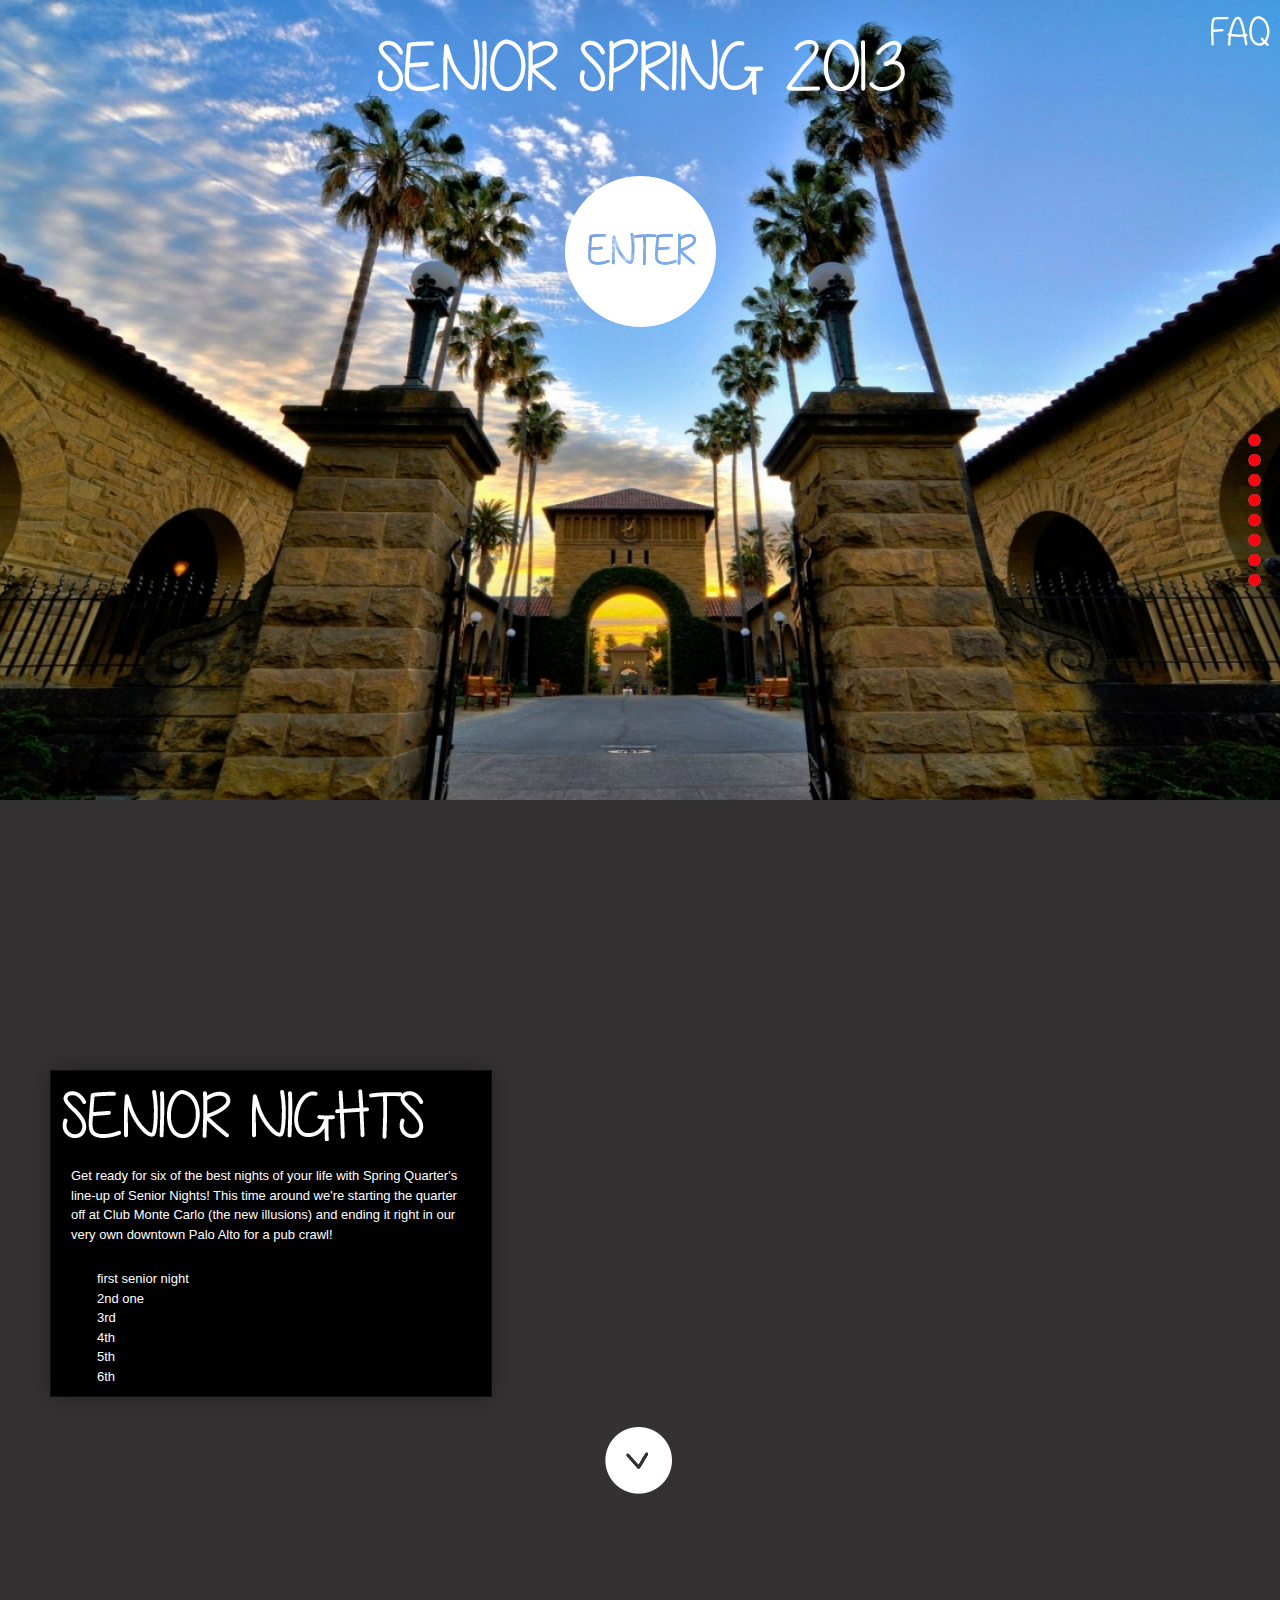
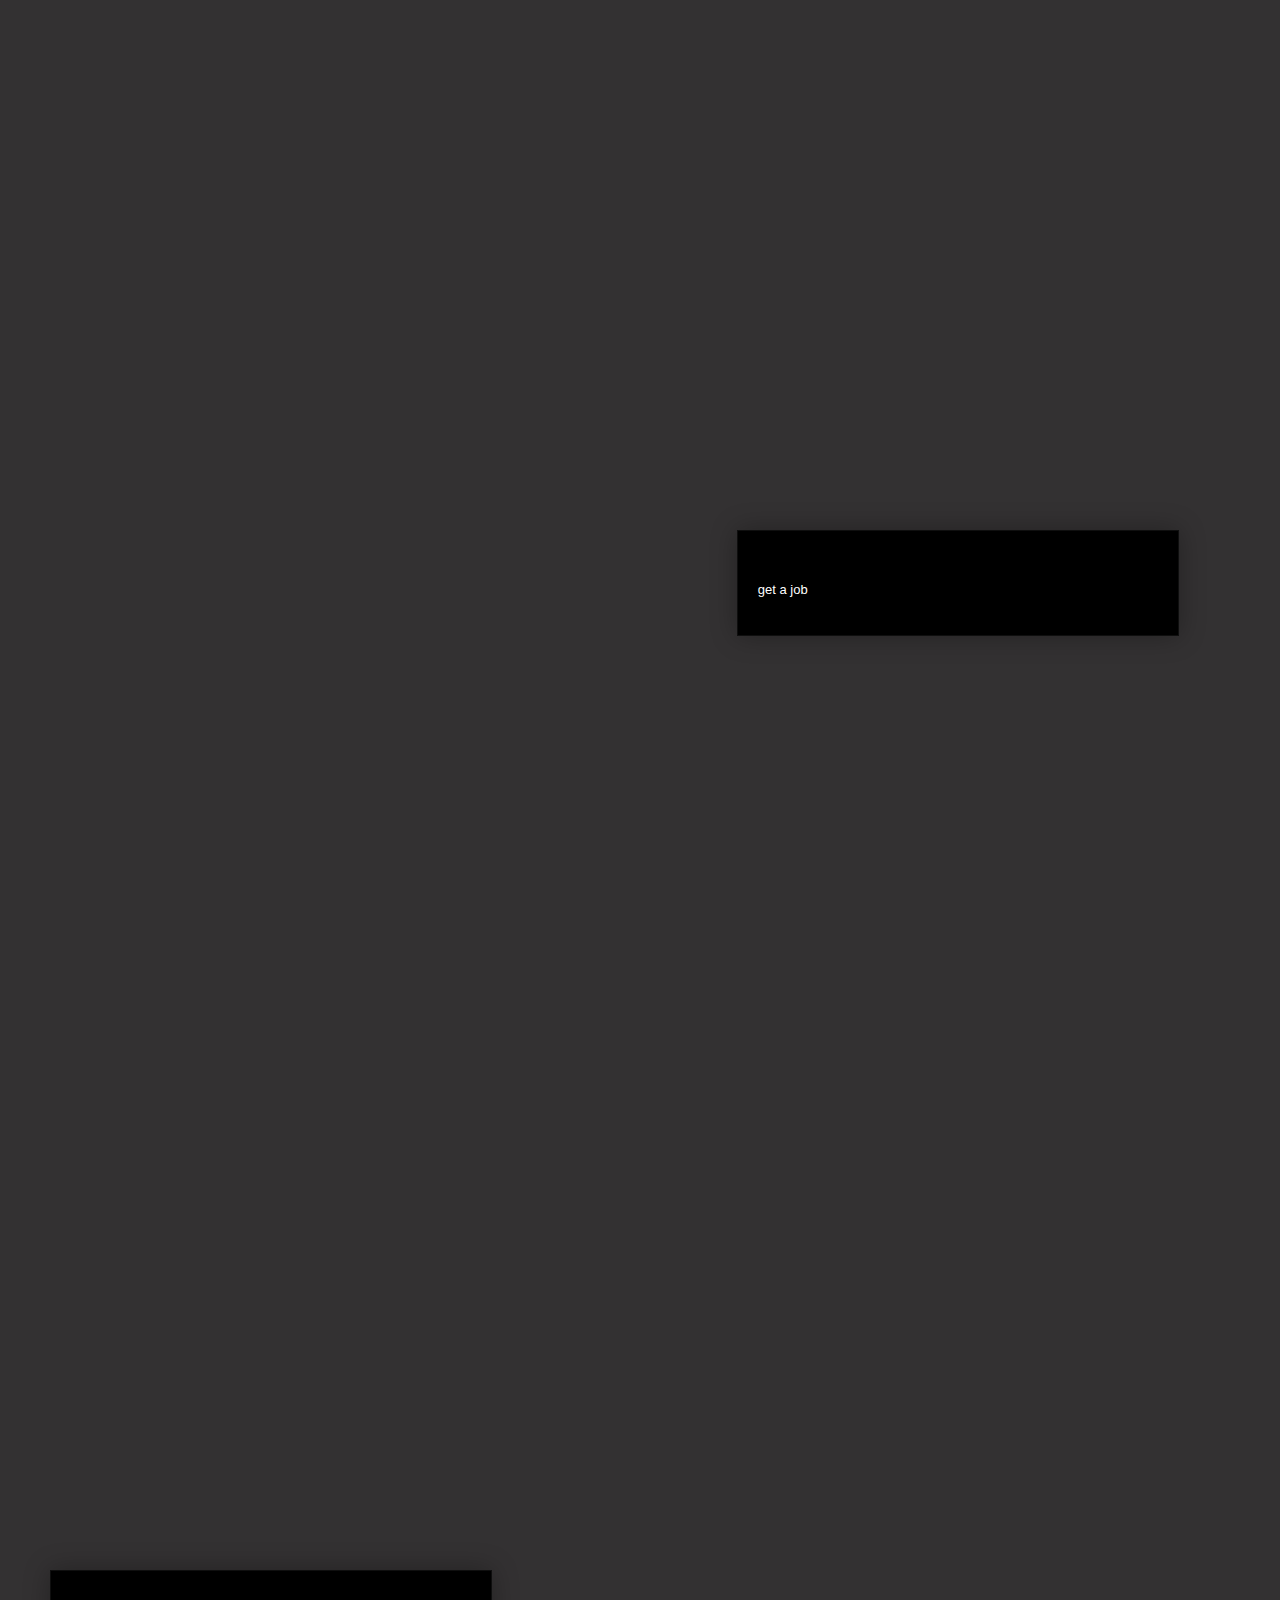
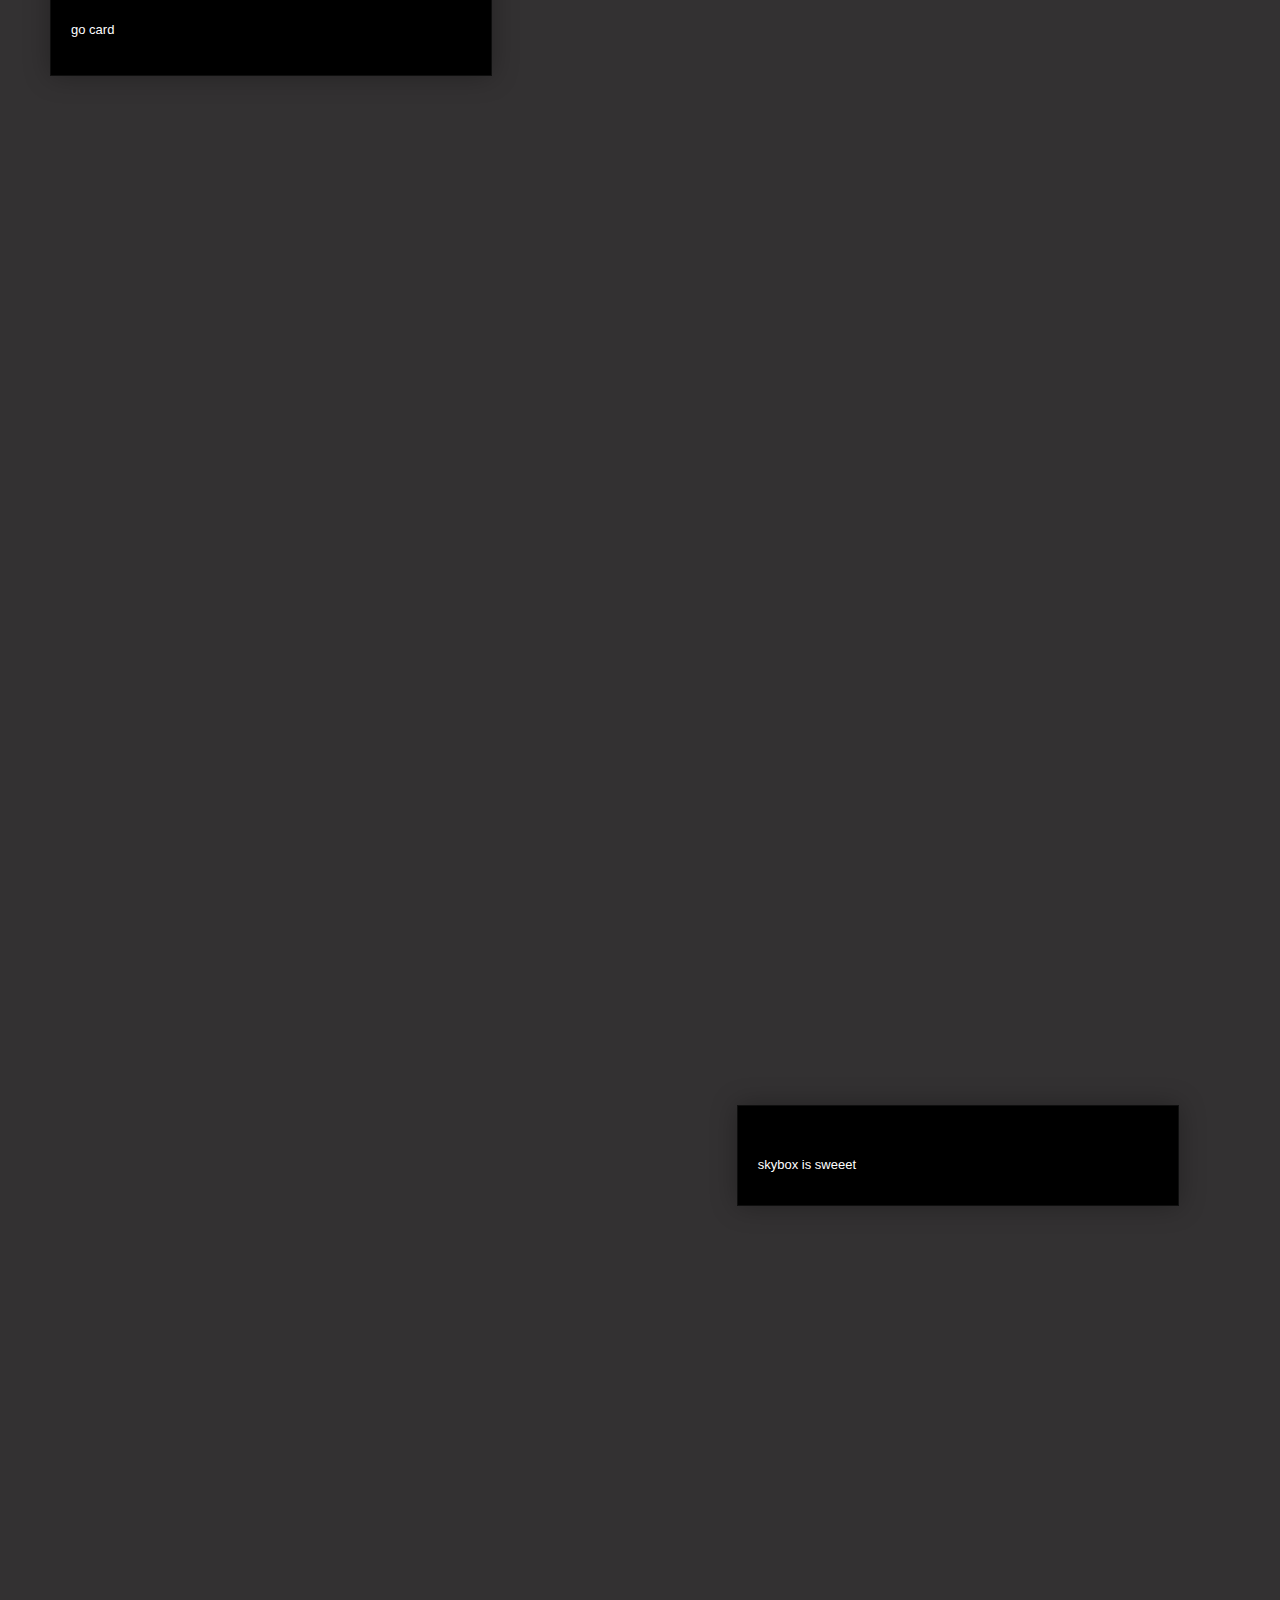
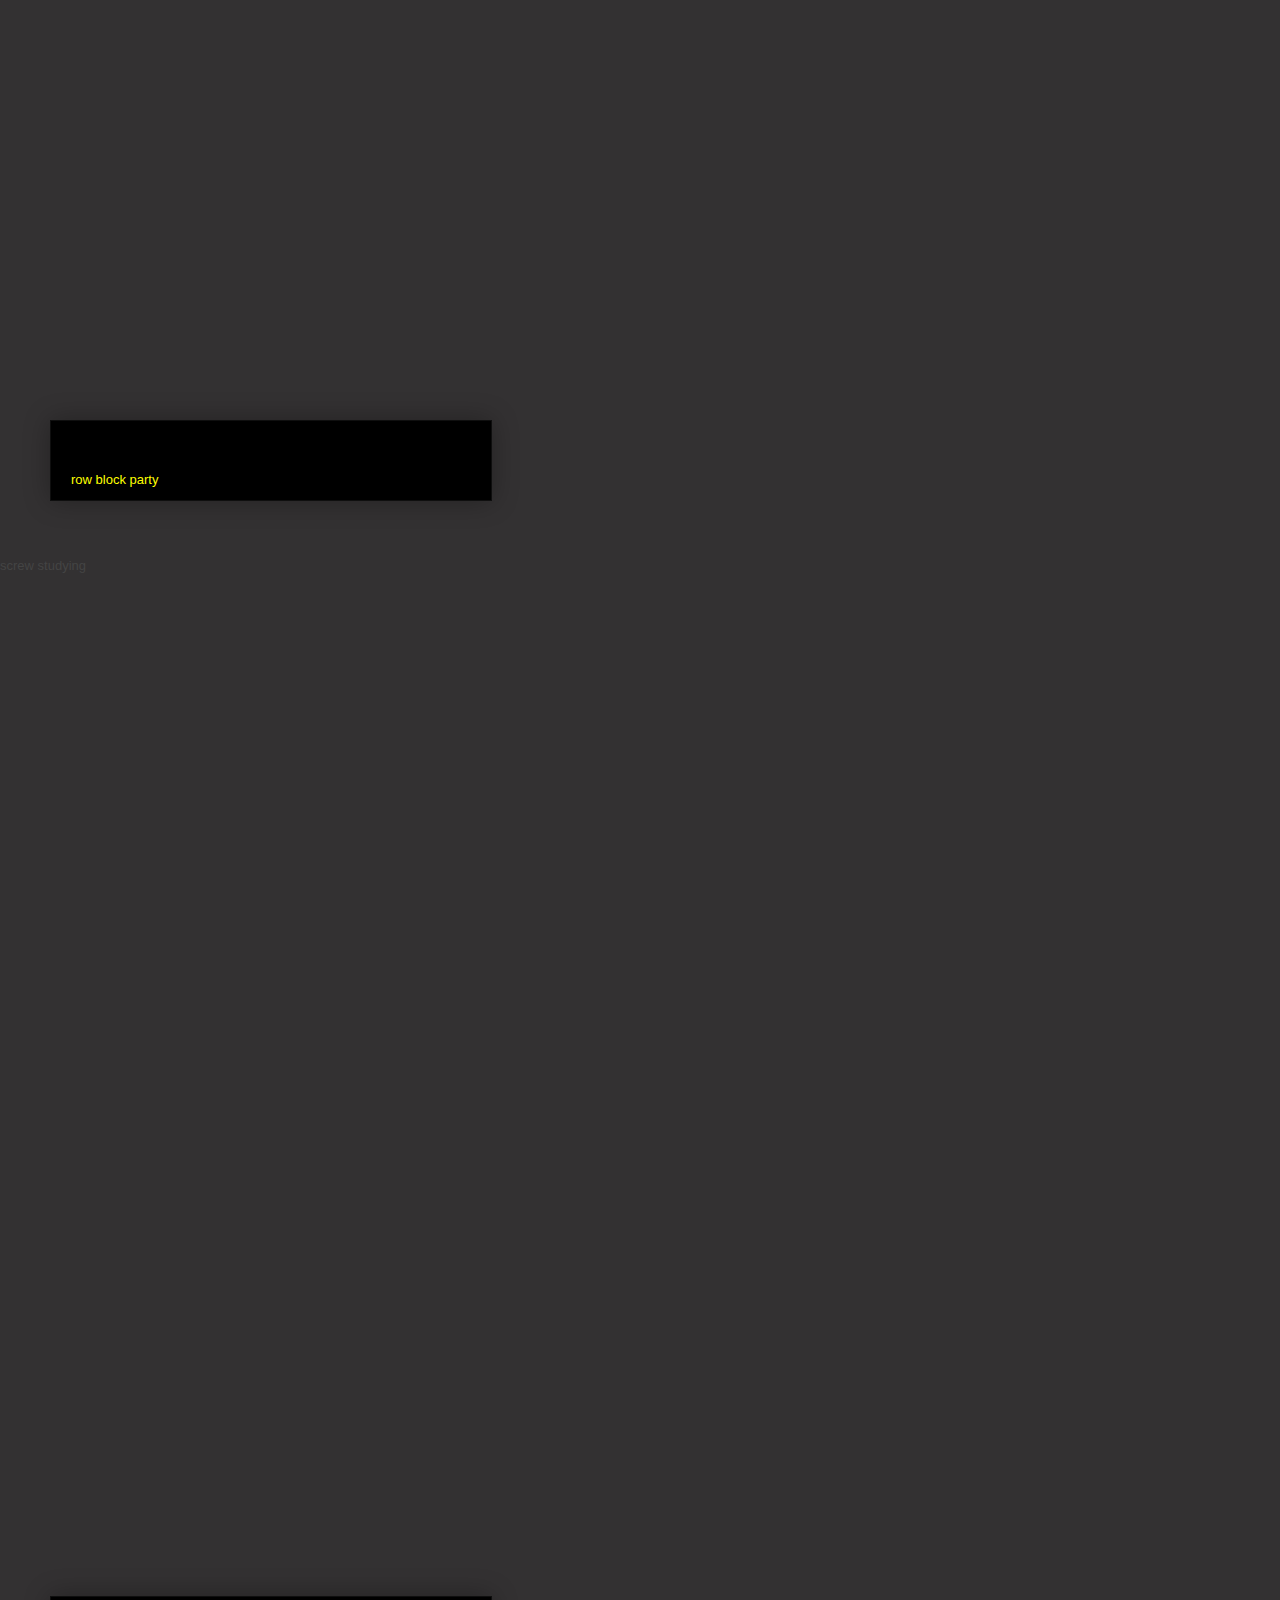
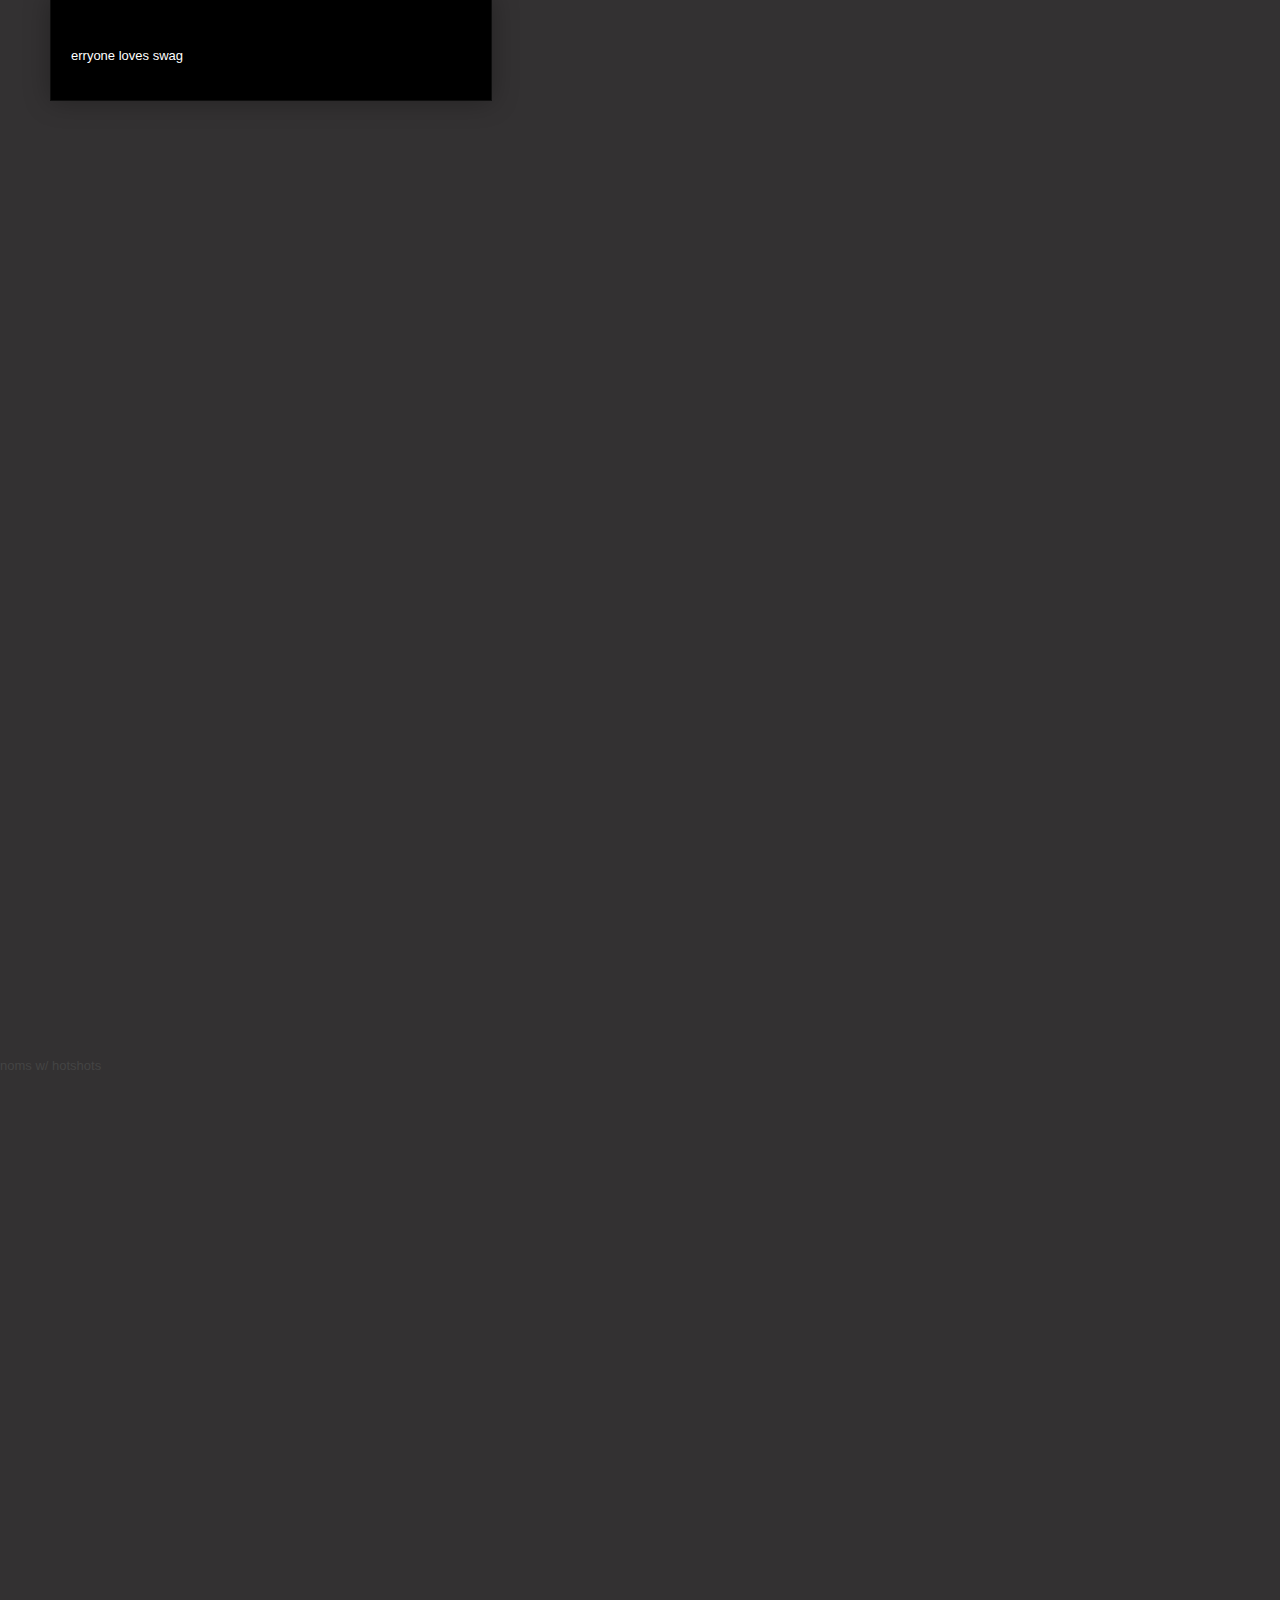
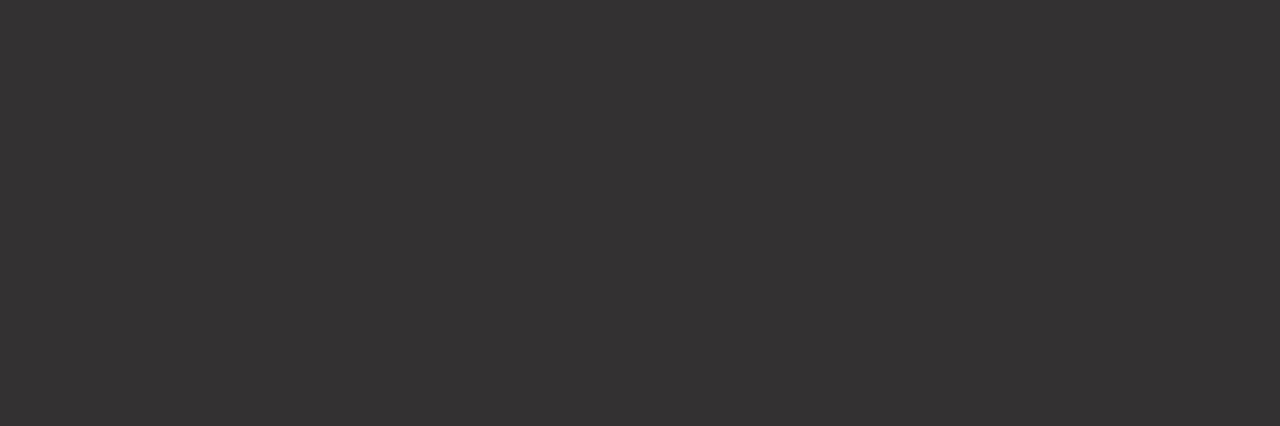
==== Downloads/senyourtime.com/index.html @ d3734328 "adding first draft of tiles" ====
<!doctype html>
<html class="no-js" lang="en">

<head>
  <meta charset="utf-8">
  <meta http-equiv="X-UA-Compatible" content="IE=edge,chrome=1">

  <title>Vote SenYOUR Time</title>
<meta name="description" content="Get excited for senYOUR year" />

  <link rel="stylesheet" href="css/reset.css">
  <link rel="stylesheet" href="css/style.css">
	
	
</head>

<body>

	<nav id="primary">
		<ul>
			<li>
				<h1>SenYOUR year/h1>
				<a class="first" href="#first">View</a>
			</li>
			<li>
				<h1>Senior nights</h1>
				<a class="second" href="#second">View</a>
			</li>
			<li>
				<h1>CDC events</h1>
				<a class="third" href="#third">View</a>
			</li>
			<li>
				<h1>Senior tailgates</h1>
				<a class="fourth" href="#fourth">View</a>
			</li>
			<li>
				<h1>Skybox viewing party</h1>
				<a class="fifth" href="#fifth">View</a>
			</li>
			<li>
				<h1>Row Block Party</h1>
				<a class="sixth" href="#sixth">View</a>
			</li>
			<li>
				<h1>Study Break</h1>
				<a class="seventh" href="#seventh">View</a>
			</li>
			<li>
				<h1>Senior Swag Day</h1>
				<a class="eigth" href="#eigth">View</a>
			</li>
			<li>
				<h1>Professor Brown Bag lunches</h1>
				<a class="ninth" href="#ninth">View</a>
			</li>
		</ul>
	</nav>
	<div id="faq"><img rel="#faq-text" src="images/faq.png"></div>
	
		<div class="simple_overlay" id="faq-text">
			<h1>Q. This all looks great! Where can I find out even more</h1> 
			link to facebook 
			<br /><br />
			<h1>Q. I want to write a senior confession</h1>
			email ????
				<br /><br />
			<h1>Q. Where do I get my sticker for senior night?</h1>
			??? good question
			<br /><br />
			<h1> Q. How do I get chosen for a brown bag lunch?</h1>
			???
			<h1> Q. How do I get tickets to the skybox viewing party? </h1>
			<h1>Q. I have more questions. I want to talk to you guys! How do I get in touch?</h1>
			Feel free to reach out at any time via email or phone. We'd LOVE to talk to you in person so give us a shout and we can set up a time to talk. 
			<br/><br/>
			Maya Humes: mhumes@stanford.edu 		213-369-0423 <br/>
			Lawrence Neil: ljrneil@stanford.edu 	216-469-3951 <br/>
			Mary Raddawi: mraddawi@stanford.edu 	630-290-6226 <br/>
			Dhruv Amin: dhruv92@stanford.edu 		510-410-9550 
	</div>
	
	
	<div id="main" role="main">
	
<!-- Section #1 / Intro -->
<section id="first" class="story" data-speed="8" data-type="background" data-nav="Intro">    	
<article>
<a class="second" href="#second"><img src="images/title_intro.png" alt="title" /></a>
</article>
</section>

<!-------------------------------------- new stuff ----------------------------------------------------->
	<section id="second" class="story" data-speed="3" data-type="background" data-offsetY="250" data-nav="Senior Nights">
		<article>
			<div class="blackbox">
			<img src="images/title_srnights.png" alt="about-title" style="margin-left:-10px;" />
				<br/><br />
				<p> Get ready for six of the best nights of your life with Spring Quarter's line-up of Senior Nights! This time around we're starting the quarter off at Club Monte Carlo (the new illusions) and ending it right in our very own downtown Palo Alto for a pub crawl!
				</p>
				<ul>
					<li> first senior night </li>
					<li> 2nd one </li>
					<li> 3rd </li>
					<li> 4th </li>
					<li> 5th </li>
					<li> 6th </li>
				</ul>					
			</div>
			<nav class="next-prev">
<a class="next third" href="#third">Next</a>
</nav>
</div>
		</article>
	</section>
	
	<section id="third" class="story" data-speed="6" data-type="background" data-offsetY="250" data-nav="CDC">
		<article>
			<div class="blackbox">
				<br/><br />
				<p> get a job
				</p>
			</div>
		</article>
	</section>
	
	<section id="fourth" class="story" data-speed="10.5" data-type="background" data-offsetY="250" data-nav="tailgates">
		<article>
			<div class="blackbox">
				<br/><br />
				<p> go card
				</p>
			</div>
		</article>
	</section>
	
	<section id="fifth" class="story" data-speed="14" data-type="background" data-offsetY="250" data-nav="skybox">
		<article>
			<div class="blackbox">
				<br/><br />
				<p> skybox is sweeet
				</p>
			</div>
		</article>
	</section>

<section id="sixth" class="story" data-speed="14" data-type="background" data-offsetY="250" data-nav="block party">
		<article>
			<div class="blackbox">
				<br/><br />
				<p> row block party
				</p>
			</div>
		</article>
	</section>
	
	<section id="seventh" class="story" data-speed="14" data-type="background" data-offsetY="250" data-nav="study break">
		<article>
			<div class="blackbox">
				<br/><br />
				<p> screw studying
				</p>
			</div>
		</article>
	</section>
	
	<section id="eigth" class="story" data-speed="14" data-type="background" data-offsetY="250" data-nav="swag day">
		<article>
			<div class="blackbox">
				<br/><br />
				<p> erryone loves swag
				</p>
			</div>
		</article>
	</section>
	
		<section id="ninth" class="story" data-speed="14" data-type="background" data-offsetY="250" data-nav="professor lunches">
		<article>
			<div class="blackbox">
				<br/><br />
				<p> noms w/ hotshots
				</p>
			</div>
		</article>
	</section>

  </div> <!-- // End of #main -->



  <!-- Our Javascript, starting with jQuery -->
  <script src='js/libs/jquery-1.6.1.min.js'></script>
  <script src="js/script.js"></script>
  <script src="js/libs/jquery.tools.min.js"></script>

  <!--[if lt IE 7 ]>
    <script src="js/libs/dd_belatedpng.js"></script>
    <script>DD_belatedPNG.fix("img, .png_bg");
  <![endif]-->

</body>

</html>
---- Downloads/senyourtime.com/css/style.css ----
body {
	background: #333132;
}

ul {
	list-style:none;
}

h1 {
	color: #fff;
}

.event_idea{
	color: #ff0;
	font-size: 18px;
}

.event_idea_small {
	color: #ff0;
	font-size: 16px;
	line-height: 30px;
}

nav#primary {
	z-index: 99900;
	position: fixed;
	top: 50%;
	right: 16px;
	margin-top: -40px;
}
nav#primary li {
	position: relative;
	height: 20px;
}
nav#primary a {
	display: block;
	width: 20px;
	height: 20px;
	text-indent: -9999px;
	background: transparent url('../images/nav-dot.png') 4px 4px no-repeat;
}
nav#primary a:hover, nav#primary a.active {
	background: transparent url('../images/nav-dot.png') 4px -16px no-repeat;
}
nav#primary h1 {
	position: absolute;
	right: 22px;
	display: none;
	padding: 4px 20px 4px 7px;;
	color: #fff;
	white-space: nowrap;
	background: transparent url('../images/nav-arrow.png') 100% 50% no-repeat;
	font-weight:normal;
	}
nav.next-prev {
	margin: 30px 0 0 0;
	}
	a.prev,
	a.next {
		display: block;
		width: 70px;
		height:70px;
		text-indent: -9999px;
		}
	a.prev {
		margin: 0 auto 5px auto;
		background: transparent url('../images/scroll-up.png') 0 0 no-repeat;
		}
	a.next {
		margin: 5px auto 0 auto;
		background: transparent url('../images/scroll-down.png') 0 0 no-repeat;
		}
#eighth a.next {
		margin: 5px auto 0 auto;
		background: transparent url('../images/scroll-up.png') 0 0 no-repeat;
		}
article h2 { }

.story { height: 1000px; padding: 0; margin: 0; width: 100%; max-width: 1920px; position: relative; margin: 0 auto;}
.stake_description {
}

#first { background: url(../images/bg_gate.jpg) 50% 0 no-repeat fixed; }
#second {background: url(../images/senior_nights.jpg)50% 0 no-repeat fixed;}
#third{background: url(../images/bg_gsb.jpg) 50% 0 no-repeat fixed;}
#fourth {background: url(../images/tailgates.jpg) 50% 0 no-repeat fixed;}
#fifth{background: url(../images/skybox.jpg)50% 0 no-repeat fixed;}
#sixth{background: url(../images/neighborhood-block-party.jpg)50% 0 no-repeat fixed;}


/* Introduction */
#first article { width: 100%; top: 5px; position: absolute; text-align: center; }
#first article a { color: #ccc; }
#first article a { text-decoration: underline; }
#first article a:hover { color: #fff; }

/* Live in the Moment */
#second { padding: 50px 0;}
#second .blackbox { margin-top:20px; background:black; height:100%; color: #fff; width: 400px; margin-left: 50px; padding: 10px 20px; text-shadow: 0 -1px 0 rgba(0,0,0,0.5); line-height: 1.5em; box-shadow: 0 0 25px rgba(0,0,0,0.3); border: 1px solid rgba(150,150,150,0.1); }

#second article p { margin-bottom: 25px; width:400px; }
#second article a { color: #ff0;}

/* Feel the Fourteen Love */
#third article {  padding: 10px 20px; margin: 0px 0 0 56%; line-height: 1.5em; color: #fff; position: absolute; top: 0; }
#third article p { width: 400px; margin-bottom: 25px; }
#third article a { color: #ff0;}

#third .blackbox { margin-top:20px; background:black; height:100%; color: #fff; width: 400px; padding: 10px 20px; text-shadow: 0 -1px 0 rgba(0,0,0,0.5); line-height: 1.5em; box-shadow: 0 0 25px rgba(0,0,0,0.3); border: 1px solid rgba(150,150,150,0.1); }

#third li { list-style-type:circle; }

/* Jump Into Your Future */
#fourth { padding: 50px 0;}
#fourth .blackbox { margin-top:20px; background:black; height:100%; color: #fff; width: 400px; margin-left: 50px; padding: 10px 20px; text-shadow: 0 -1px 0 rgba(0,0,0,0.5); line-height: 1.5em; box-shadow: 0 0 25px rgba(0,0,0,0.3); border: 1px solid rgba(150,150,150,0.1); }

#fourth article p { margin-bottom: 25px; width:400px; }
#fourth article a { color: #ff0;}
#fourth li { list-style-type:circle;}

/* Senior Days */
#fifth article {  padding: 10px 20px; margin: 80px 0 0 56%; line-height: 1.5em; color: #fff; position: absolute; top: 0; }
#fifth article p { width: 400px; margin-bottom: 20px; }
#fifth .blackbox { margin-top:15px; background:black; height:100%; color: #fff; width: 400px; padding: 10px 20px; text-shadow: 0 -1px 0 rgba(0,0,0,0.5); line-height: 1.5em; box-shadow: 0 0 25px rgba(0,0,0,0.3); border: 1px solid rgba(150,150,150,0.1); }
#fifth li { list-style-type:circle;}

/* Senior Nights */
#sixth, #eigth {padding:50px 0;}
#sixth, #eigth .blackbox { margin-top:20px; background:black; height:100%; color: #fff; width: 400px; margin-left: 50px; padding: 10px 20px; text-shadow: 0 -1px 0 rgba(0,0,0,0.5); line-height: 1.5em; box-shadow: 0 0 25px rgba(0,0,0,0.3); border: 1px solid rgba(150,150,150,0.1); }
#sixth, #eigth article p { margin-bottom: 25px; width:400px; }
#sixth, #eigth article a { color: #ff0;}


/* FAQ */

#faq {
	position:fixed;
	right:10px;
	top:10px;
	z-index: 99901;
	cursor: hand; cursor: pointer; 
}

/* the overlayed element */
.simple_overlay {
 
    /* must be initially hidden */
    display:none;
 
    /* place overlay on top of other elements */
    z-index:10000;
 
    /* styling */
    background-color:black;
	opacity:.9;
	color:white;
 	padding:20px;
    width:700px;
    min-height:100px;
 
    /* CSS3 styling for latest browsers */
    -moz-box-shadow:0 0 80px 5px #000;
    -webkit-box-shadow: 0 0 90px #000;
}
 
/* close button positioned on upper right corner */
.simple_overlay .close {
    background-image:url(http://jquerytools.org/media/img/overlay/close.png);
    position:absolute;
    right:-15px;
    top:-15px;
    cursor:pointer;
    height:35px;
    width:35px;
}
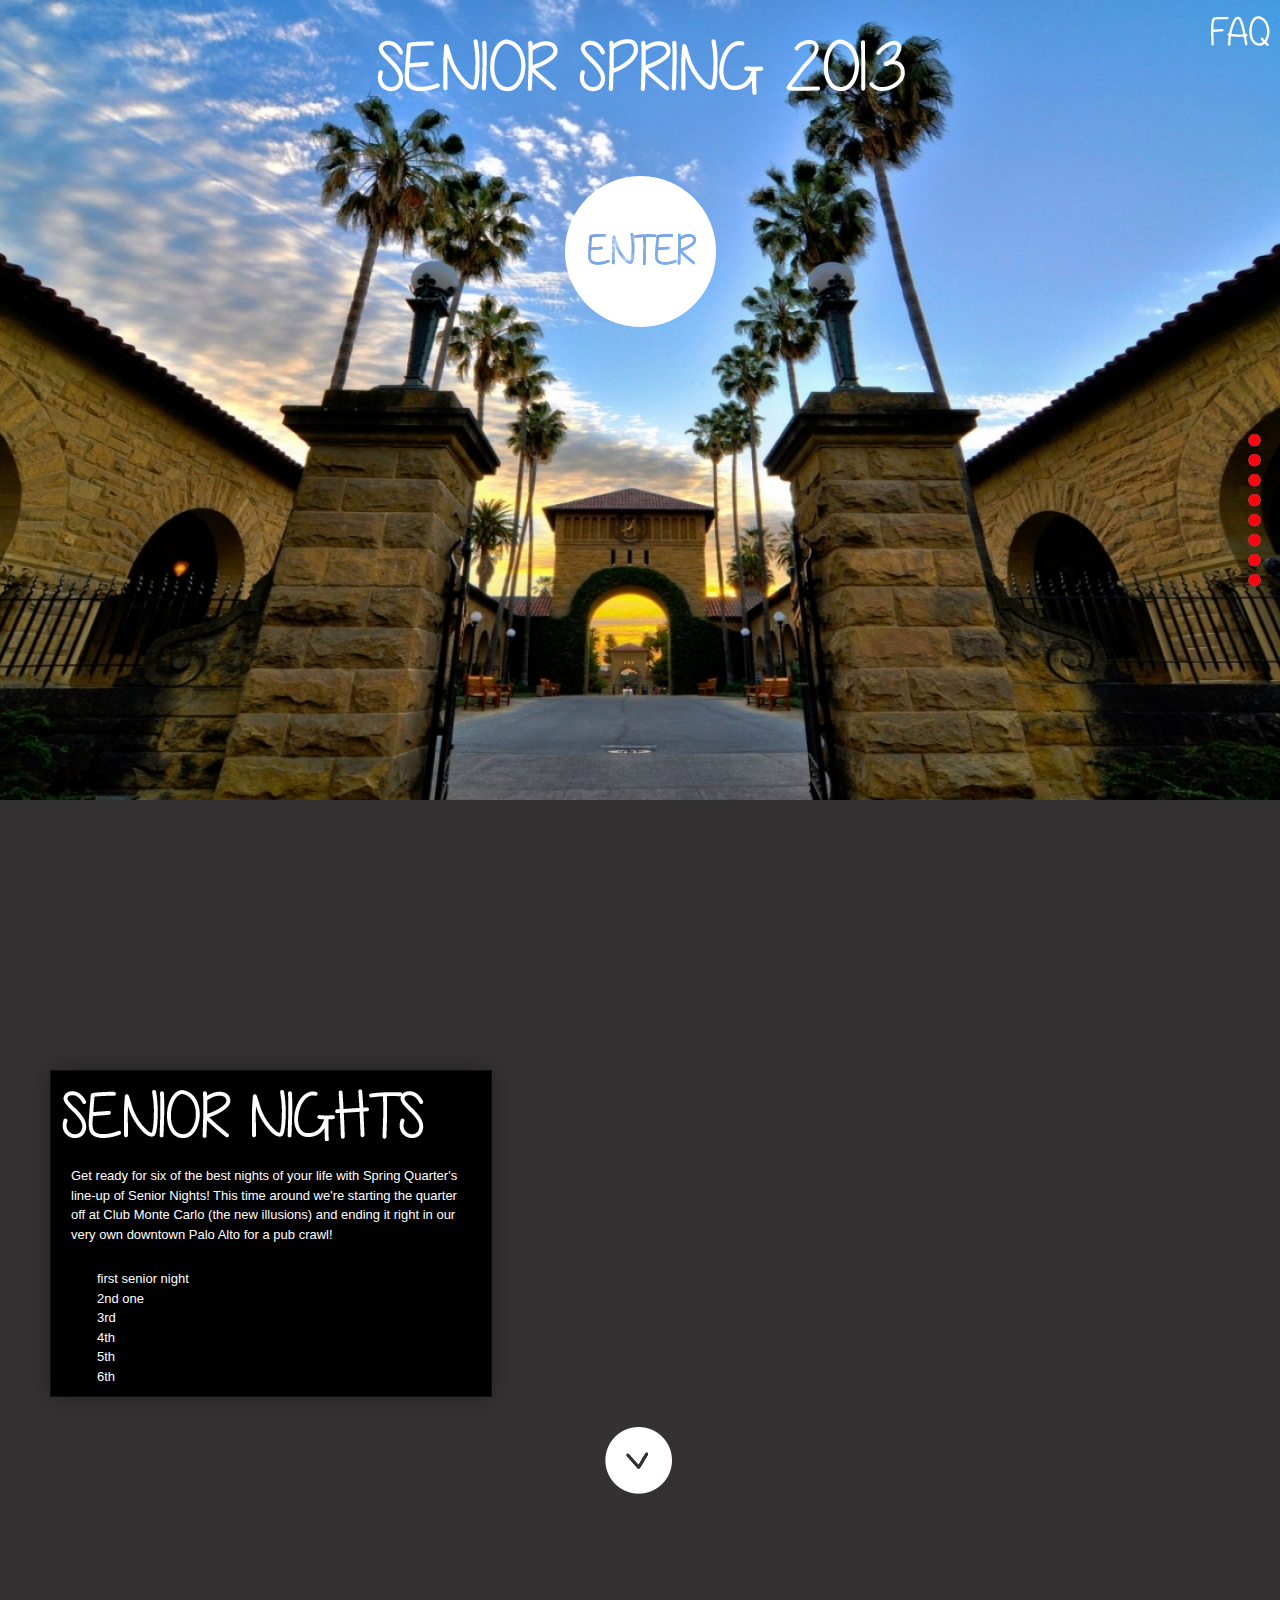
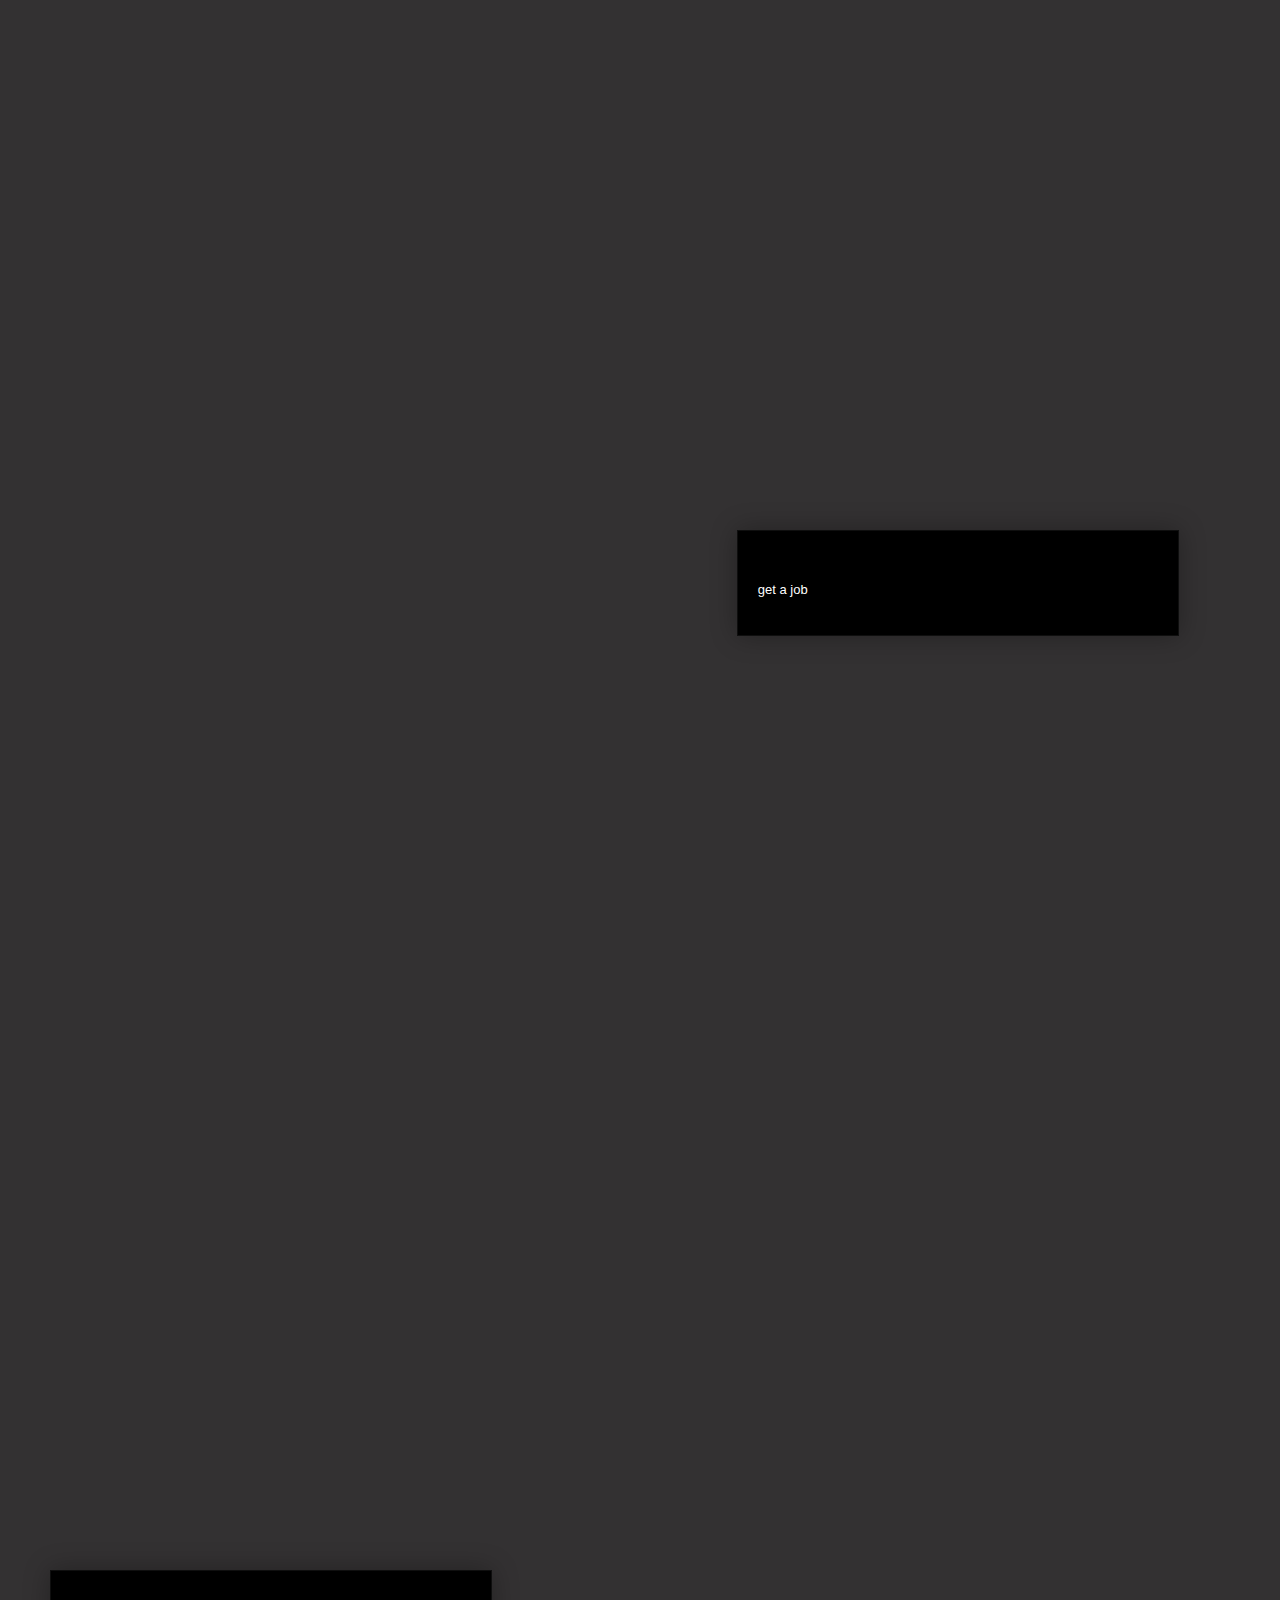
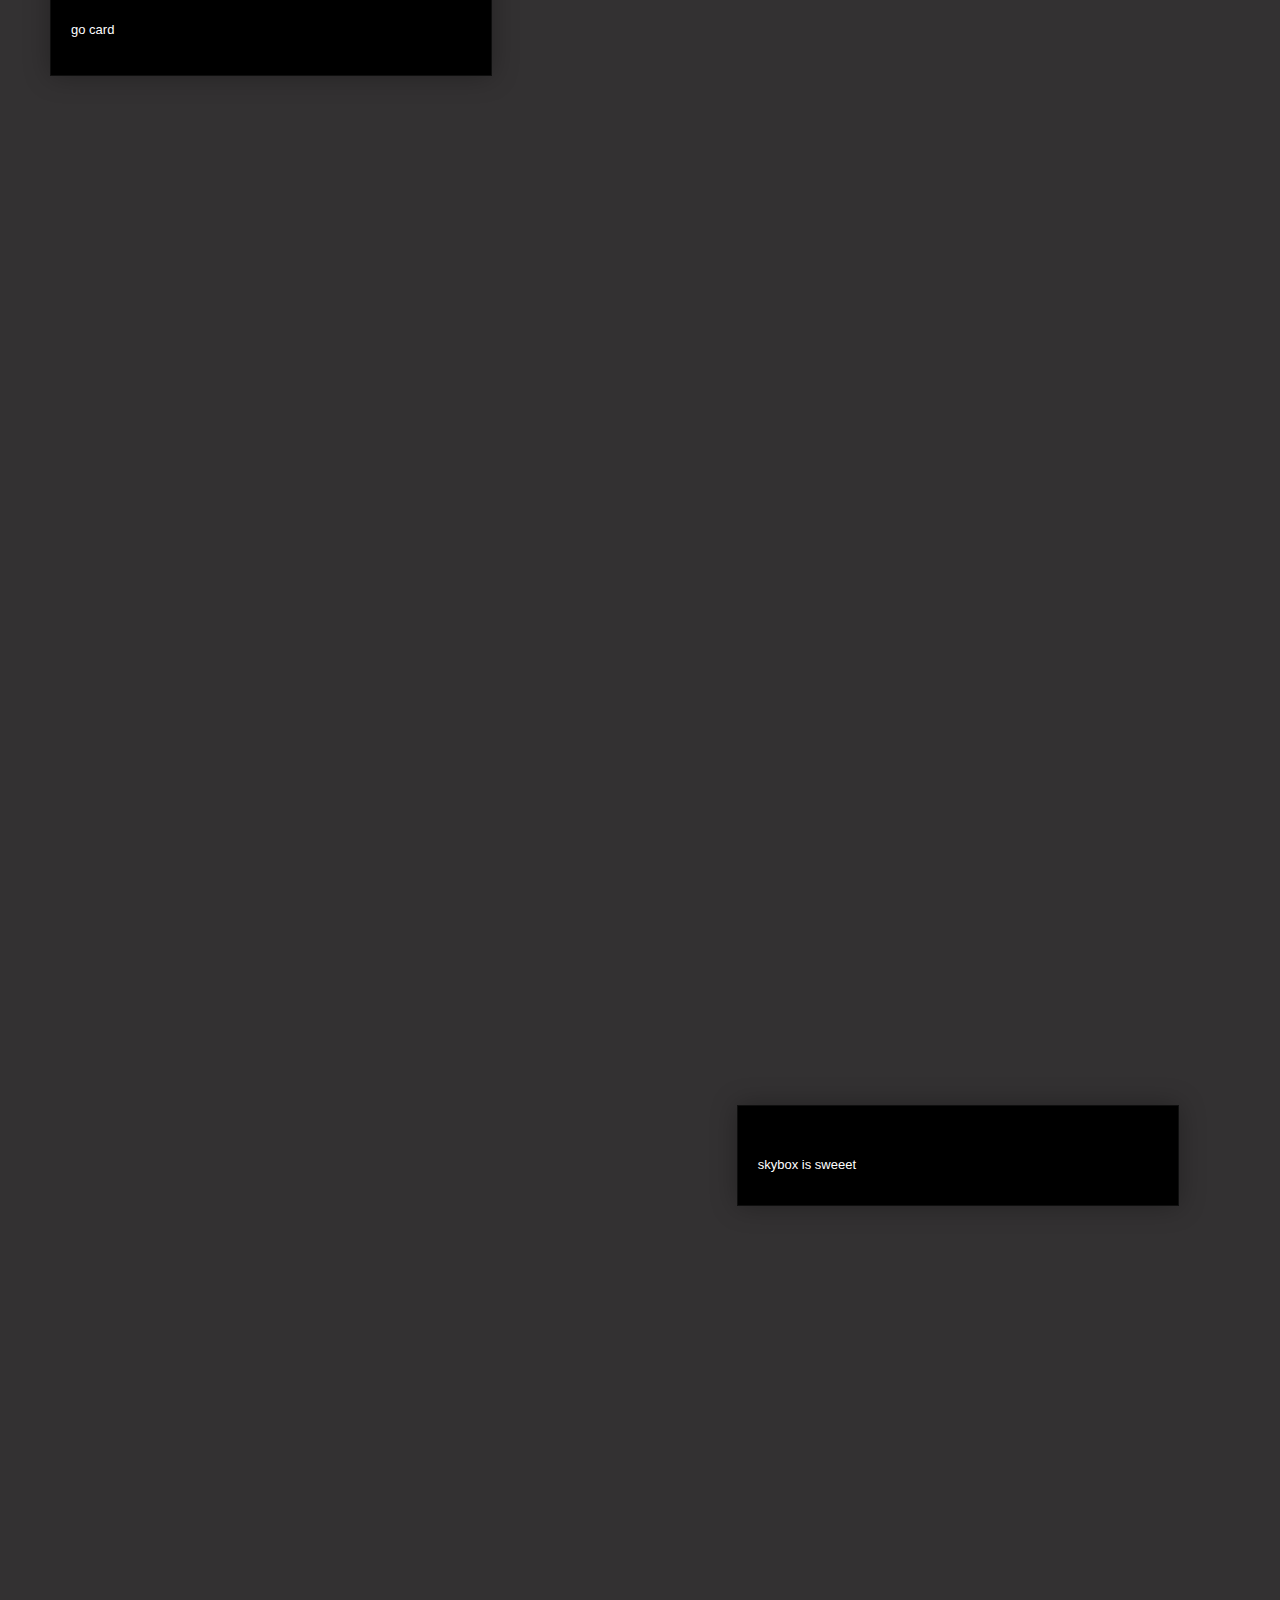
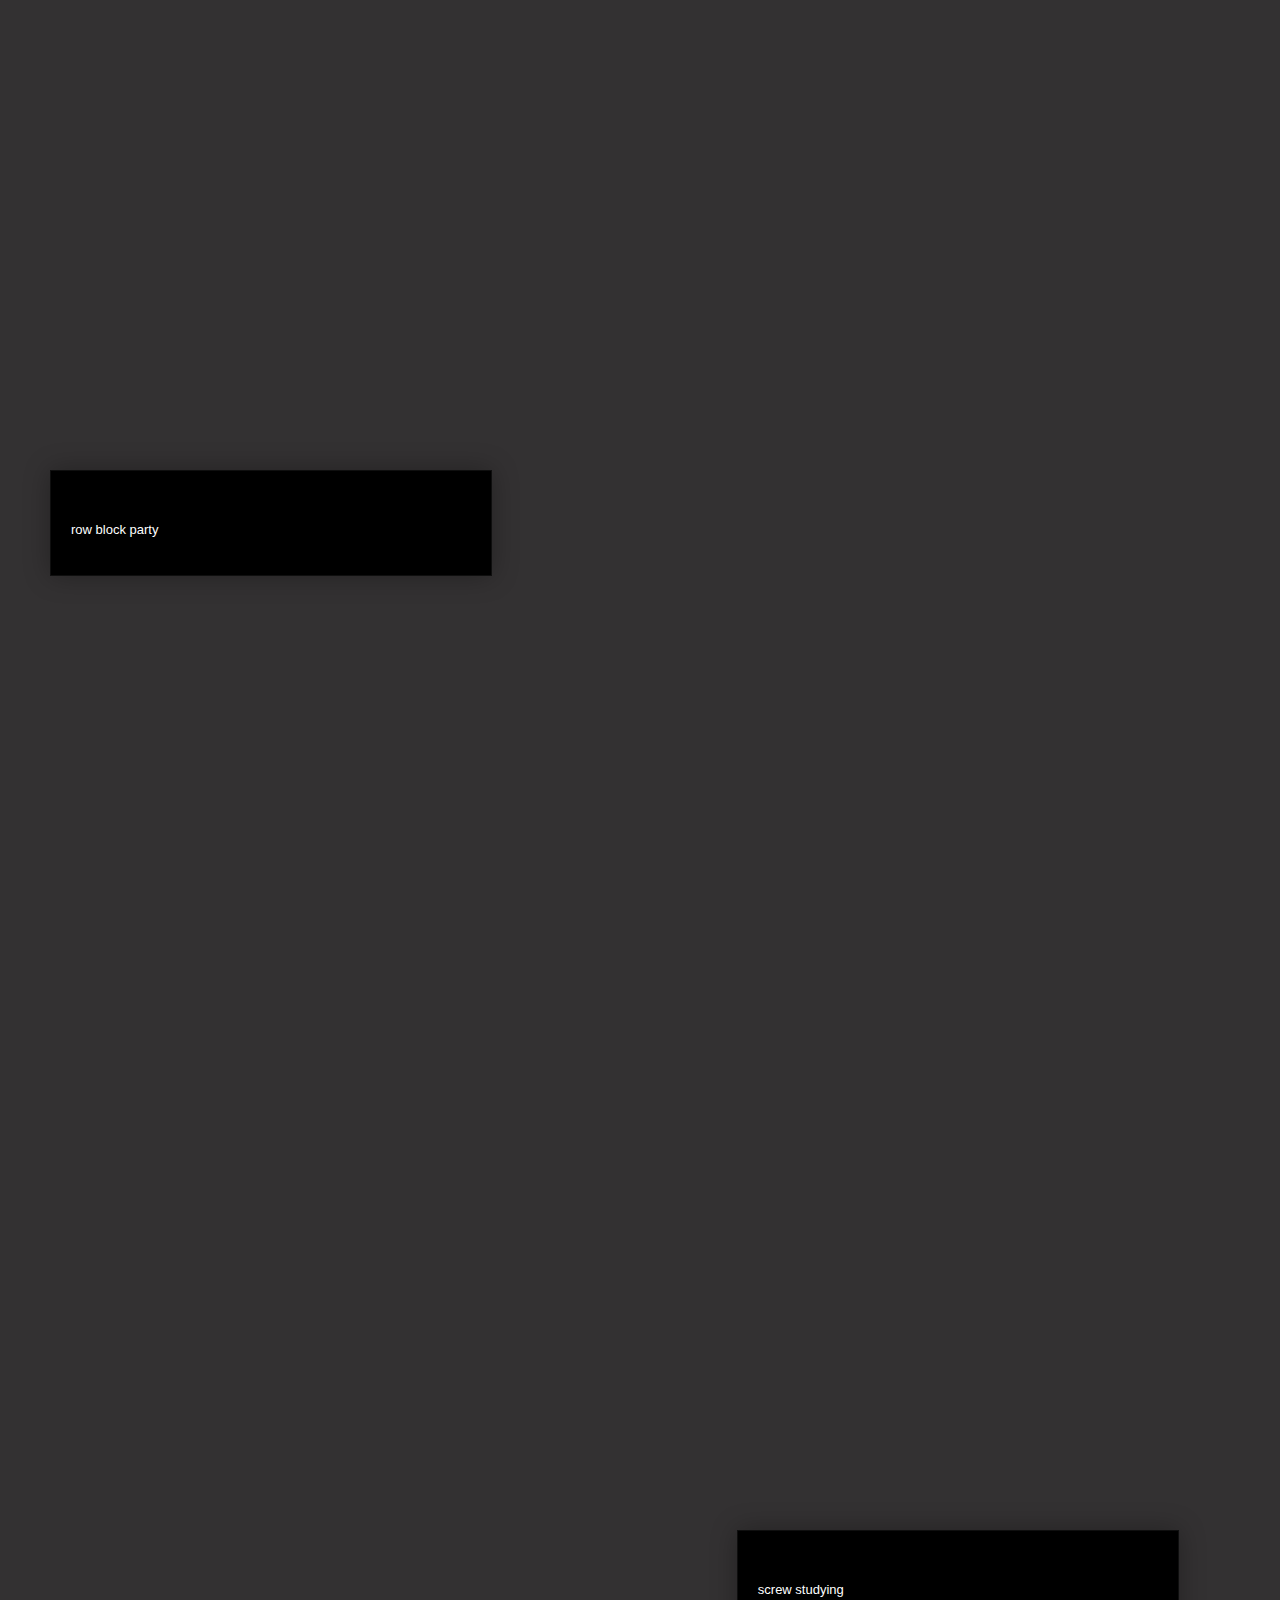
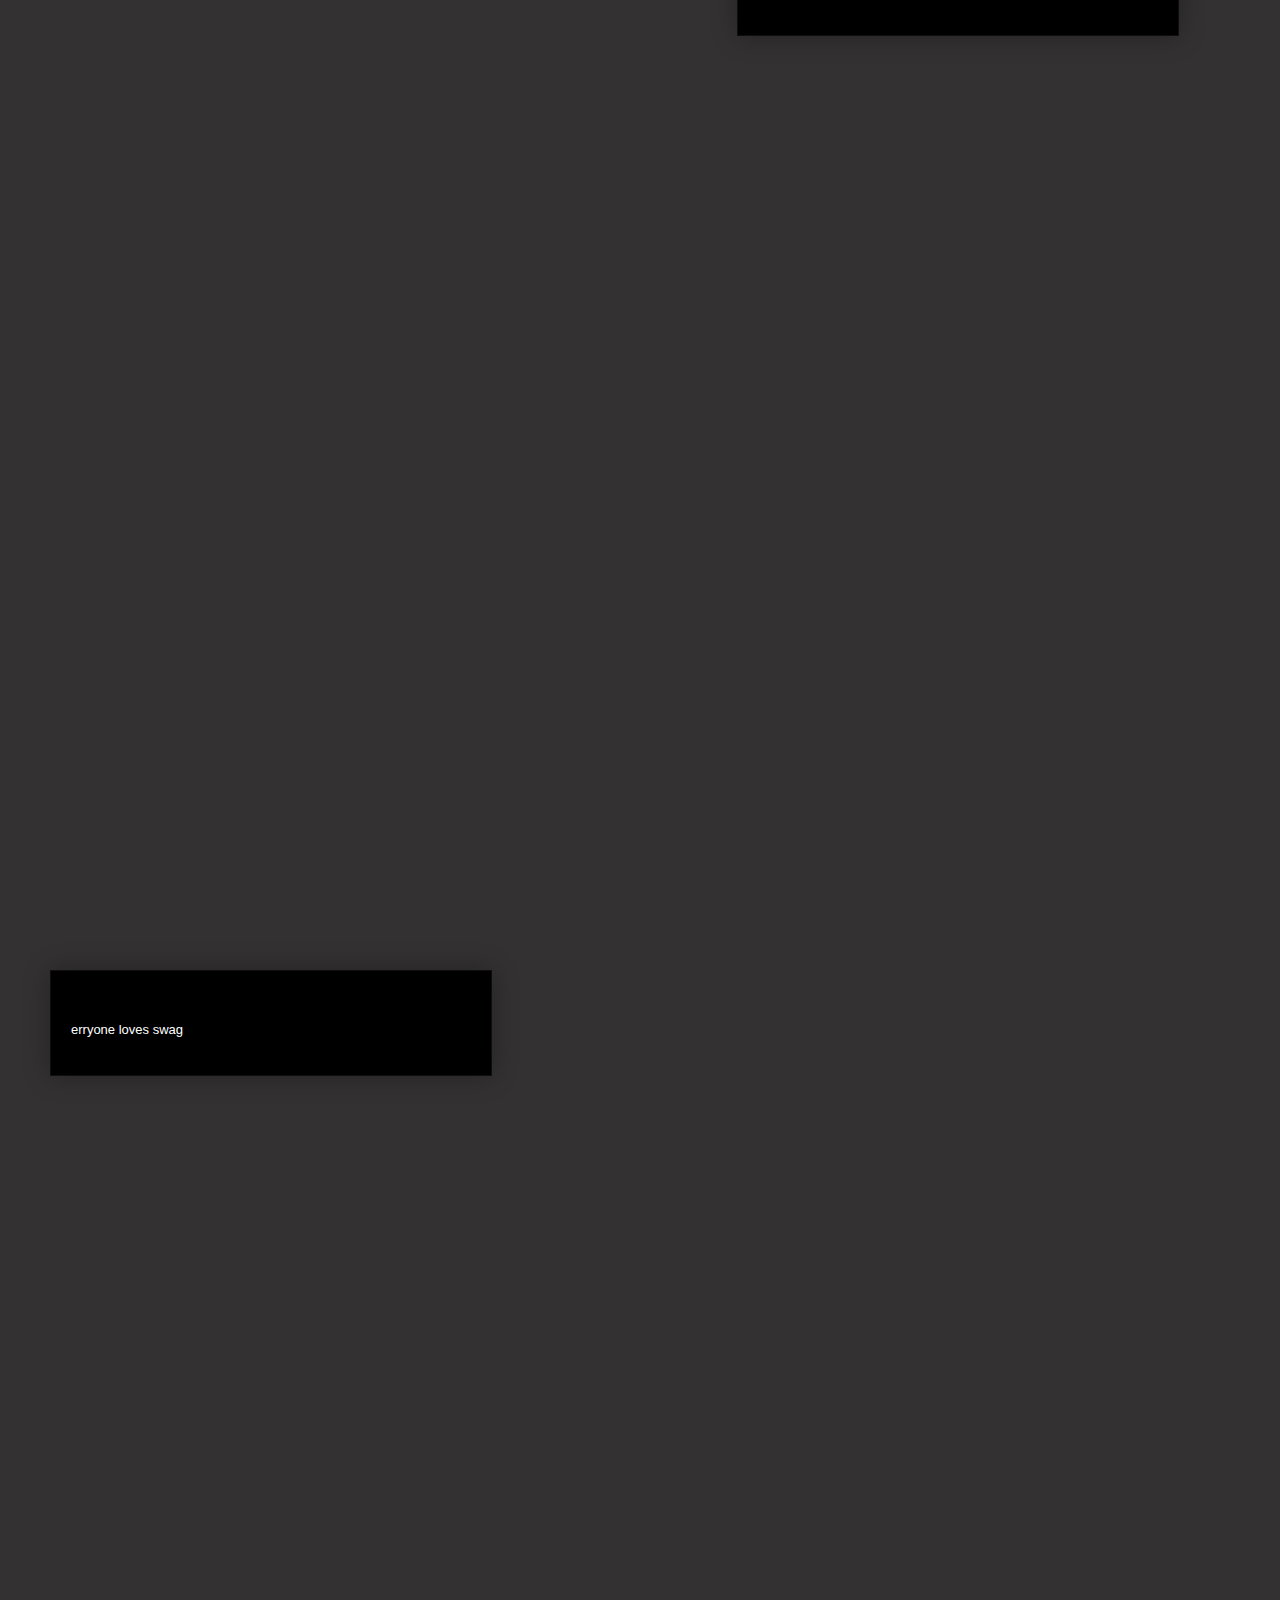
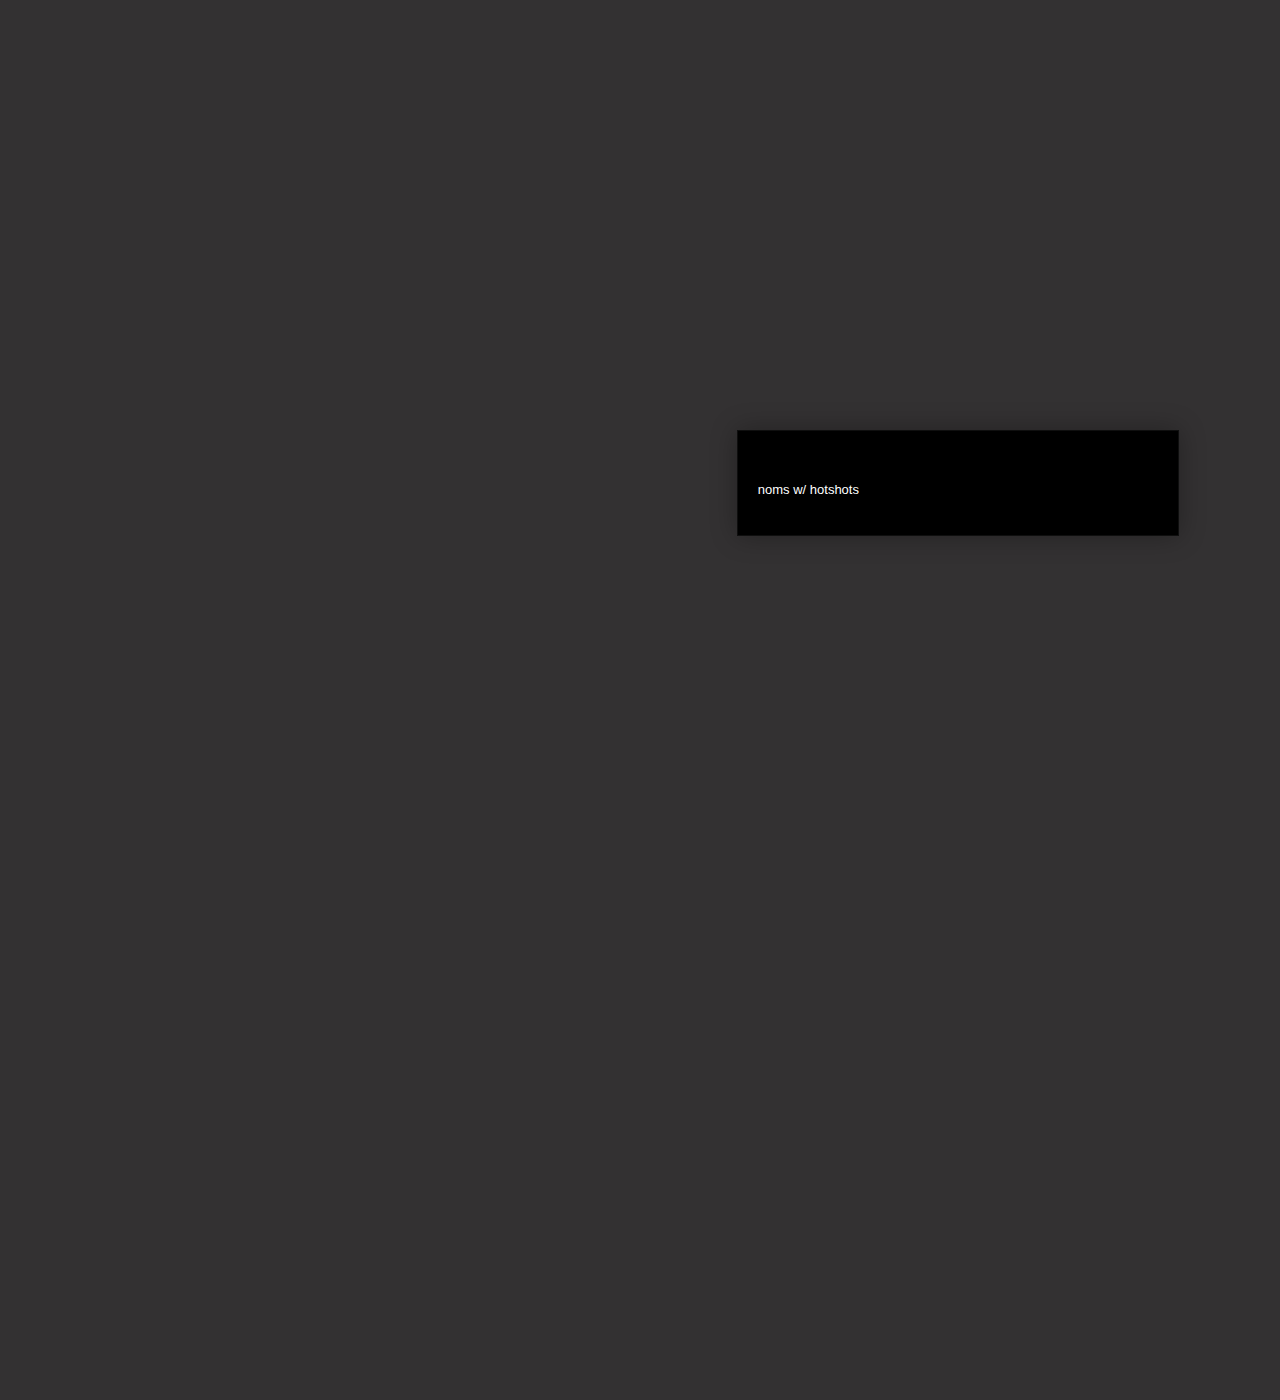
==== commit 71910455: "fixed some css" ====
--- a/Downloads/senyourtime.com/index.html
+++ b/Downloads/senyourtime.com/index.html
@@ -48,7 +48,7 @@
 			</li>
 			<li>
 				<h1>Senior Swag Day</h1>
-				<a class="eigth" href="#eigth">View</a>
+				<a class="eihgth" href="#eigth">View</a>
 			</li>
 			<li>
 				<h1>Professor Brown Bag lunches</h1>
@@ -164,7 +164,7 @@
 		</article>
 	</section>
 	
-	<section id="eigth" class="story" data-speed="14" data-type="background" data-offsetY="250" data-nav="swag day">
+	<section id="eighth" class="story" data-speed="14" data-type="background" data-offsetY="250" data-nav="swag day">
 		<article>
 			<div class="blackbox">
 				<br/><br />
--- a/Downloads/senyourtime.com/css/style.css
+++ b/Downloads/senyourtime.com/css/style.css
@@ -125,10 +125,33 @@
 #fifth li { list-style-type:circle;}
 
 /* Senior Nights */
-#sixth, #eigth {padding:50px 0;}
-#sixth, #eigth .blackbox { margin-top:20px; background:black; height:100%; color: #fff; width: 400px; margin-left: 50px; padding: 10px 20px; text-shadow: 0 -1px 0 rgba(0,0,0,0.5); line-height: 1.5em; box-shadow: 0 0 25px rgba(0,0,0,0.3); border: 1px solid rgba(150,150,150,0.1); }
-#sixth, #eigth article p { margin-bottom: 25px; width:400px; }
-#sixth, #eigth article a { color: #ff0;}
+#sixth {padding:50px 0;}
+#sixth  .blackbox { margin-top:20px; background:black; height:100%; color: #fff; width: 400px; margin-left: 50px; padding: 10px 20px; text-shadow: 0 -1px 0 rgba(0,0,0,0.5); line-height: 1.5em; box-shadow: 0 0 25px rgba(0,0,0,0.3); border: 1px solid rgba(150,150,150,0.1); }
+#sixth article p { margin-bottom: 25px; width:400px; }
+#sixth article a { color: #ff0;}
+
+
+#seventh article {  padding: 10px 20px; margin: 0px 0 0 56%; line-height: 1.5em; color: #fff; position: absolute; top: 0; }
+#seventh article p { width: 400px; margin-bottom: 25px; }
+#seventh article a { color: #ff0;}
+
+#seventh .blackbox { margin-top:20px; background:black; height:100%; color: #fff; width: 400px; padding: 10px 20px; text-shadow: 0 -1px 0 rgba(0,0,0,0.5); line-height: 1.5em; box-shadow: 0 0 25px rgba(0,0,0,0.3); border: 1px solid rgba(150,150,150,0.1); }
+
+#seventh li { list-style-type:circle; }
+
+#eighth {padding:50px 0;}
+#eighth  .blackbox { margin-top:20px; background:black; height:100%; color: #fff; width: 400px; margin-left: 50px; padding: 10px 20px; text-shadow: 0 -1px 0 rgba(0,0,0,0.5); line-height: 1.5em; box-shadow: 0 0 25px rgba(0,0,0,0.3); border: 1px solid rgba(150,150,150,0.1); }
+#eighth article p { margin-bottom: 25px; width:400px; }
+#eighth article a { color: #ff0;}
+
+
+#ninth article {  padding: 10px 20px; margin: 0px 0 0 56%; line-height: 1.5em; color: #fff; position: absolute; top: 0; }
+#ninth article p { width: 400px; margin-bottom: 25px; }
+#ninth article a { color: #ff0;}
+
+#ninth .blackbox { margin-top:20px; background:black; height:100%; color: #fff; width: 400px; padding: 10px 20px; text-shadow: 0 -1px 0 rgba(0,0,0,0.5); line-height: 1.5em; box-shadow: 0 0 25px rgba(0,0,0,0.3); border: 1px solid rgba(150,150,150,0.1); }
+
+#ninth li { list-style-type:circle; }
 
 
 /* FAQ */
